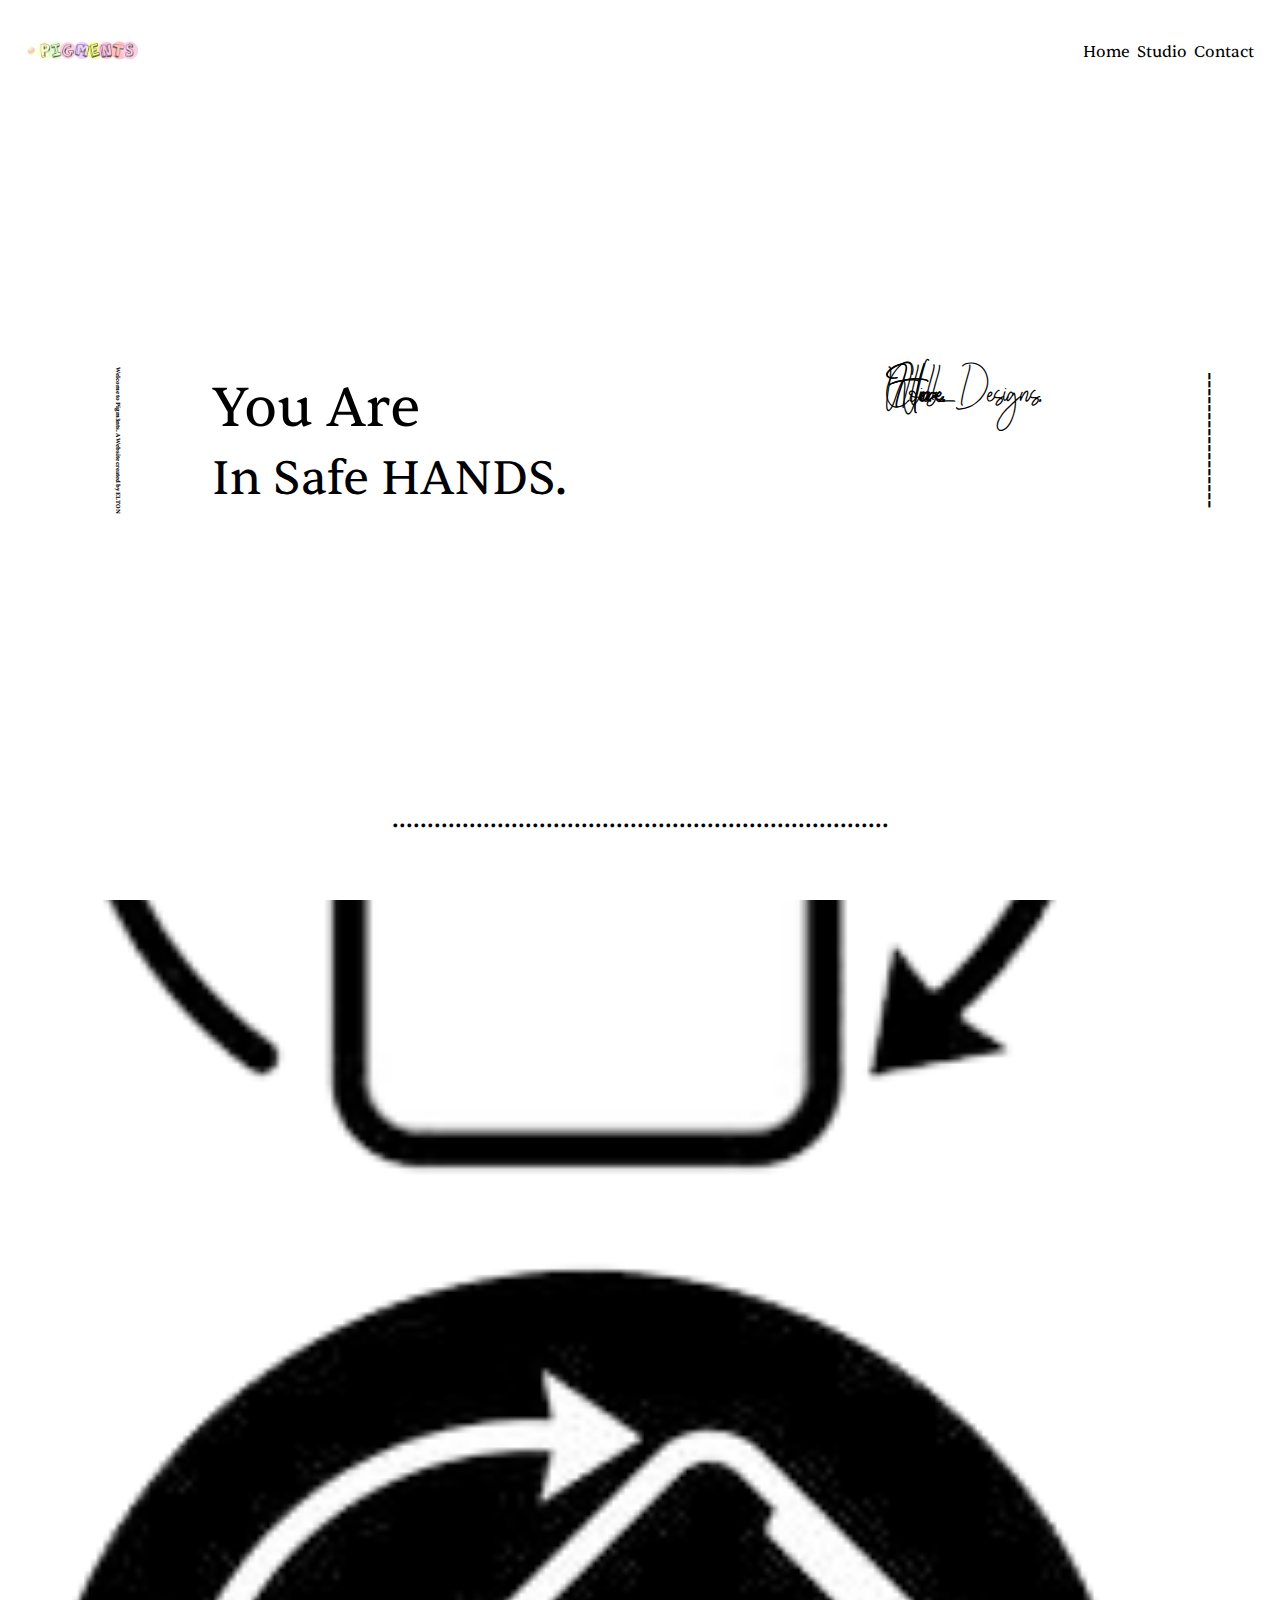
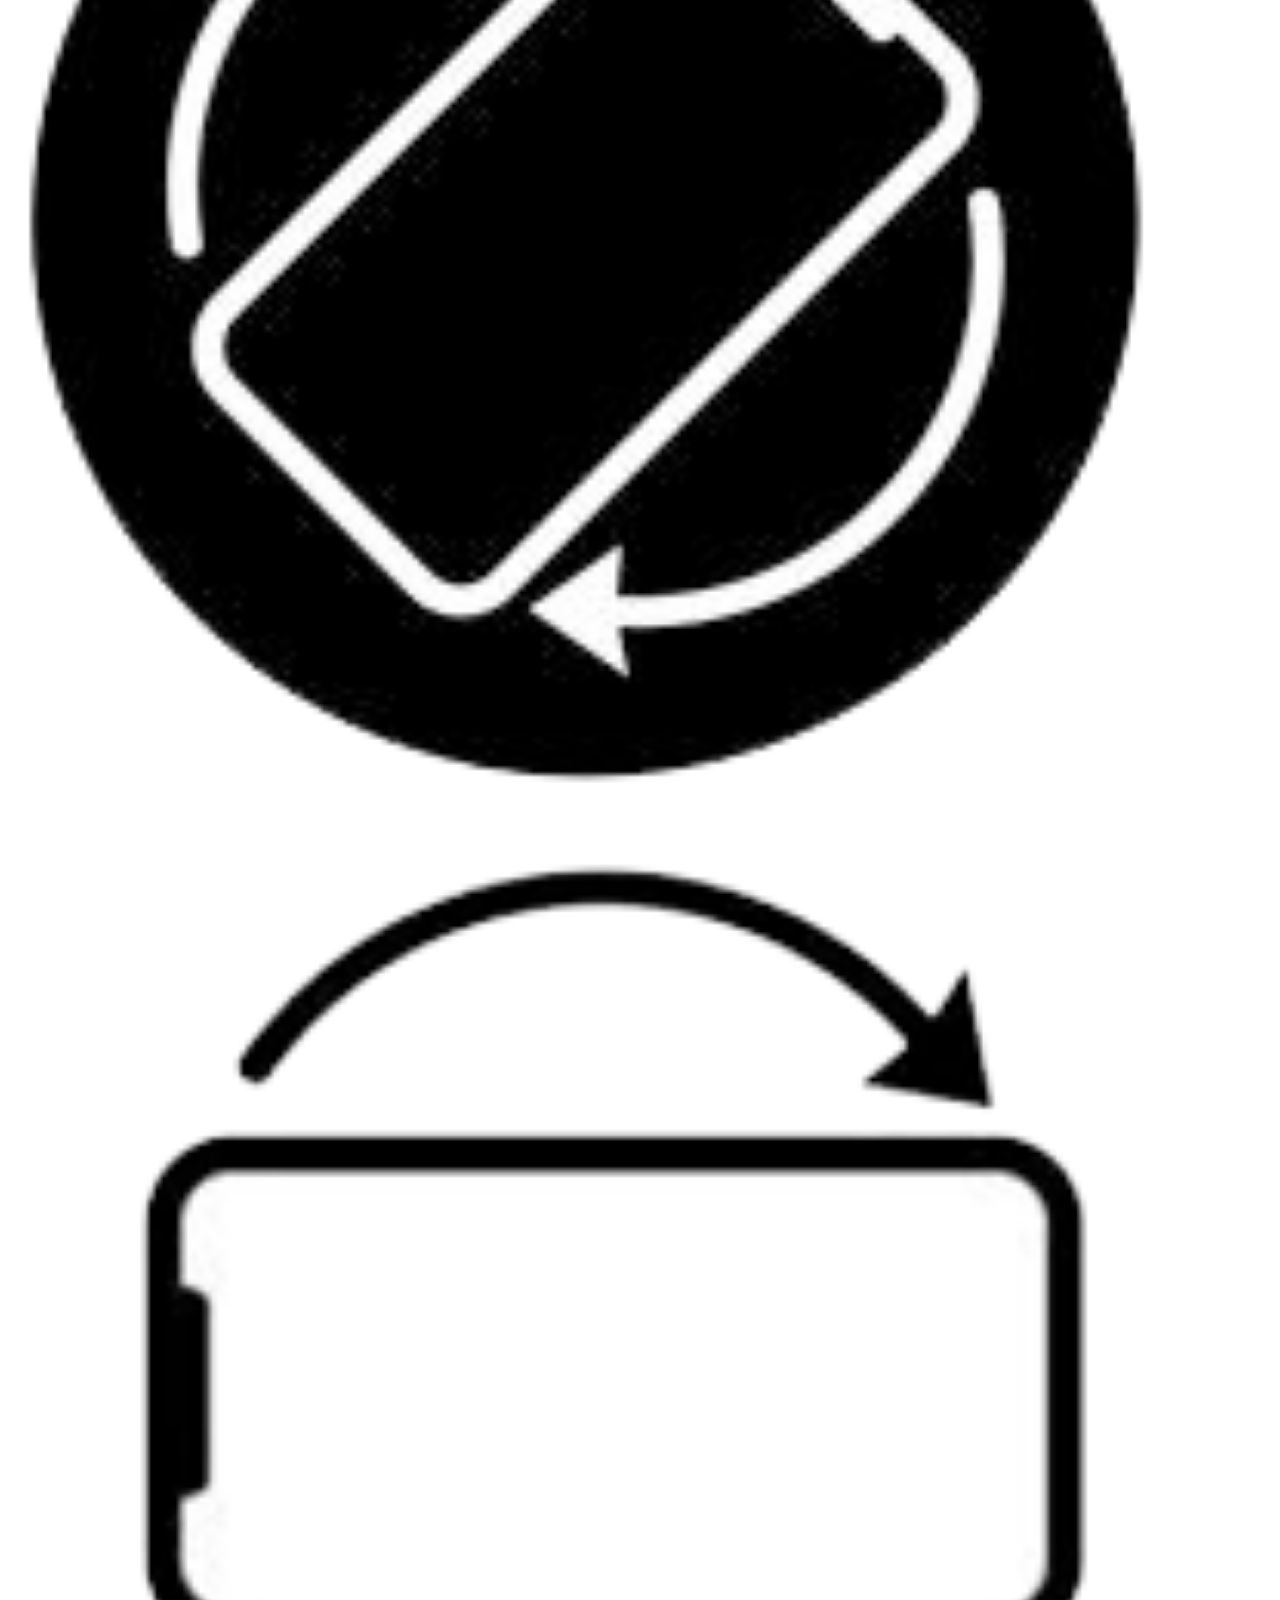
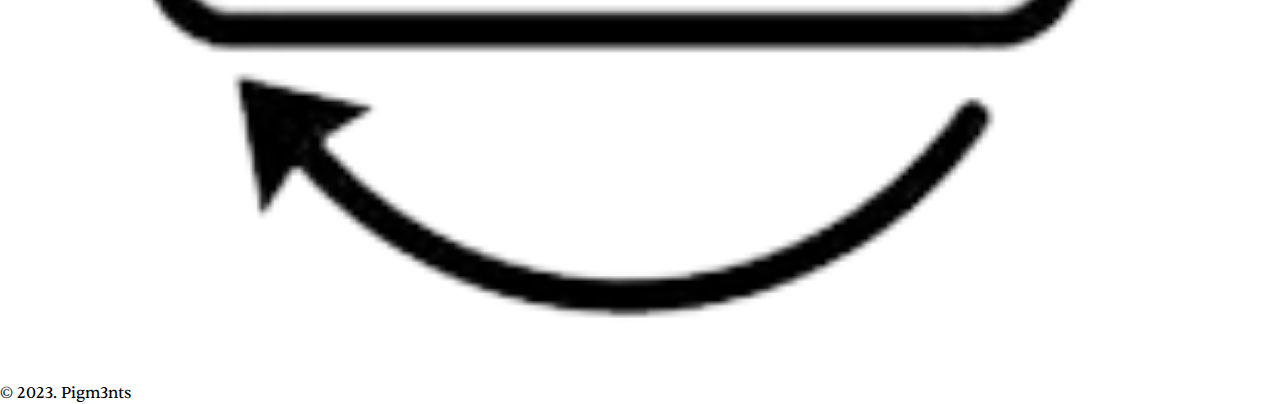
==== index.html @ 603bff14 "the original version" ====
<!DOCTYPE html>
<html lang="en">
<head>
    <meta charset="UTF-8">
    <meta http-equiv="X-UA-Compatible" content="IE=edge">
    <meta name="viewport" content="width=device-width, initial-scale=1.0">
    <title>Pigm3nts</title>
    <link rel="stylesheet" href="index.css">
</head>
<body>
    <div class="container_1">

        

        <div class="contentborder">
            <div class="nav">
                <a href=""><img src="PIGMENTS LOGO150px.png" alt="" width="115px"></a>
                <ul>
                    <li>
                        <a href="">
                            <p class ="navbutton">Home</p>
                        </a>
                    </li>
                    <li>
                        <a href="">
                           <p class="navbutton">Studio</p>
                        </a>
                    </li>
                    <li>
                        <a href="">
                           <p class="navbutton">Contact</p>
                        </a>
                    </li>
                </ul>
            </div>
            <div class="middle">
                <div class="leftblock bod">
                    <p class="text3">Welcome to Pigm3nts. A Website created by ELTON</p>
                </div>
                
                <div class="middleblock bod">
                    <p class="text1">You Are</p>
                    <p class="text2">In Safe HANDS.</p>

                </div>
                <div class="flipblock">
                    <p class="contact1 cont">For.</p>
                    <p class="contact2 cont">Web_Designs.</p>
                    <p class="contact3 cont">Click.</p>
                    <a href=""><p class="contact4 cont">Here.</p></a>
                    <a href=""><p class="contact5 cont">Here</p></a>
                </div>
                <div class="rightblock bod">
                    <p class="text5">-----------------</p>
                </div>
            </div>
            
                
            <div class="footer ">

                <p class="text4">.......................................................................</p>
            </div>

        </div>

    </div>
    <div class="container_2">
        <div class="wrap">
            <div class="navbar2">
               <p class = "img2" ><a href=""><img src="PIGMENTS LOGO150px.png" alt="" width="115px"></a></p> 
            </div>
            <div class="content2_2">
                <p class="content2_2_text">Please Rotate Your Phone To</p>
                <p class="content2_2_text">View This Page!</p>
                <div class="rotate">
                    <p><img src="1rotate.png" alt="" width="93%" class="rotatepic1"></p>
                    <p><img src="2rotate.png" alt="" width="93%"  class="rotatepic2"></p>
                    <p><img src="3rotate.png" alt="" width="93%"  class="rotatepic3"></p>
                    
                 </div>
            </div>
            
            <p class="rights"> &#169 2023. Pigm3nts</p>
        </div>
    </div>
</body>
</html>
---- index.css ----
@font-face {
    font-family: 'font1';
    src: url(fonts/Sentient-Regular.otf);
}
@font-face {
    font-family: 'font2';
    src: url(fonts/Sentient-Bold.otf);
}
@font-face {
    font-family: 'font3';
    src: url(fonts/Hanibee.otf);
}
@font-face {
    font-family: 'font4';
    src: url(fonts/Bizon.otf);
}


*{
    padding: 0;
    margin: 0;
    box-sizing: border-box;
    font-family: 'font1';
}
.container_1{
    position: absolute;
    top: 0;
    left: 0;
    height: 100vh;
    width: 100%;
    background-color: #ffffff;
    display: flex;
    /* justify-content: center;
    align-items: center; */
    flex-shrink: 0;
    animation: animation1 15s infinite linear ;
    
}
container_2{
    display: none;
}
@keyframes animation1 {
    0%{
        background-color: #ffffff;
    }
    10%{
        background-color: #ffffff;

    }
    20%{
        background-color: black;
        color: white;
    }
    30%{
        background-color: black;
        color: white;
    }
    40%{
        background-color: #FF964F;
        color: black;
    }
    50%{
        background-color: #FF964F;
        color: black;
    }
    60%{
        background-color: #00ffee;
        color: black;
    }
    70%{
        background-color: #00ffee;
        color: black;
    }
    80%{
        background-color: #f5f5f4;
        color: black;
    }
    90%{
        background-color: #f5f5f4;
        color: black;
    }
    100%{
        background-color: #ffffff;
        color: rgb(0, 0, 0);
    }
    
}
.contentborder{
    display: flex;
    flex-direction: column;
    width:100%;
    align-items: center;
    height: 100hv;
    padding: 2%;  
}
.nav{
    width:100%;
    height: 6vh;
    
    border-radius: 5px 5px 0px 0px;
    display: flex;
    justify-content: space-between;
    align-items: center;
      
}
ul{
    display: flex;
}
li{
    list-style-type: none;
    margin-left: 7px;
}
a{
    text-decoration: none ;
    color: black;
}
.middle{
    width: 100%;
    height: 85%;
    display: flex;
    justify-content: space-between;
}
.leftblock {
    width: 15%;
    height: 100%;
    display: flex;
    justify-content: center;
    align-items: center;
}
.middleblock{
    width: 55%;
    height: 100%;
    display: flex;
    flex-direction: column;
    justify-content: center;
    
    
}
.flipblock{
    width: 25%;
    height: 100%;
    position: relative;
}
.contact1{
    position: absolute;
    top: 37%;
    left: 0;
    animation: contact1anim 15s infinite ease-in-out;
}
.contact2{
    position: absolute;
    top: 37%;
    left: 0;
    animation: contact2anim 15s infinite ease-in-out;
}
.contact3{
    position: absolute;
    top: 37%;
    left: 0;
    animation: contact3anim 15s infinite ease-in-out;
}
.contact4{
    position: absolute;
    top: 37%;
    left: 0;
    animation: contact4anim 15s infinite ease-in-out;
}
.contact5{
    position: absolute;
    top: 37%;
    left: 0;
    animation: contact5anim 15s infinite ease-in-out;
}

@keyframes contact1anim {
    0%{
        color: transparent;
    }
    25%{
        
        color: white;
        
    }

    50%{
        color: transparent;
        
    }

    75%{
        color: transparent;
        
    }

    100%{
        color: transparent;
        
    }
}

@keyframes contact2anim {
    0%{
        color: transparent;
    }
    25%{
        color: transparent;
        
    }

    50%{
        
        color: black;
        
    }

    75%{
        color: transparent;
        
    }

    100%{
        color: transparent;
        
    }
}
@keyframes contact3anim {
    0%{
        color: transparent;
    }
    25%{
        color: transparent;
        
    }

    50%{
        color: transparent;
        
    }

    75%{
        
        color: black;
        
    }

    100%{
        color: transparent;
        
    }
    
}


@keyframes contact4anim {
    0%{
        color: transparent;
    }
    25%{
        color: transparent;
        
    }

    50%{
        color: transparent;
        
    }

    75%{
        color: transparent;
        
    }

    95%{
        
        color: black;
        
    }
    100%{
        color: transparent;
    }
}

@keyframes contact5anim {
    0%{
        color: black;
    }
    25%{
        color: transparent;
        
    }

    50%{
        color: transparent;
        
    }

    75%{
        color: transparent;
        
    }

    95%{
        
        color: transparent;
        
    }
    100%{
        color: black;
    }
}


.cont{
    font-family: font3;
    font-size: 300%;
}
.text1{
    font-size: 350%;
}
.text2{
    font-size: 3rem;
}
.text3{
    writing-mode: vertical-rl;
    text-orientation: mixed;
    font-size: 35% ;
    font-family: 'font2';
}
.text4{
    font-size: 165% ; 
}
.text5{
    writing-mode: vertical-rl;
    text-orientation: mixed;
    font-size: 1.3rem ;
    font-family: 'font2';
}

.navbutton{
    animation: navbaranim 15s infinite ease-in-out;
    transition: all 2s;
}

@keyframes navbaranim {
    0%{
        color: black;
    }
    25%{
        color: white;
        
    }

    50%{
        color: black;
        
    }

    75%{
        color: black;
        
    }

    95%{
        
        color: black;
        
    }
    100%{
        color: black;
    }
}

.navbutton:hover{
    padding: 10px;
}
img{
    transition: all 1.5s;
}
img:hover{
    padding: 5%;
}

.rightblock{
    width: 5%;
    height: 100%;
    display: flex;
    flex-direction: column;
    justify-content: center;
    align-items: flex-start;
    
}
.bod{
    border: 2px solid rgba(0, 128, 0, 0);
}

@media (max-width: 600px) {
    
    .container_1{
        display: none;
    }
    .wrap{
        display: flex;
        flex-direction: column;
        background-color: black;
        color: white;
    }
   .navbar2{
        height: 15vh;
        position: relative;
        width:5%;
        top:0;
        left: 0;
        animation: logoanim 5s alternate infinite;
    }
    .img2{
        /* height: 15vh;
        text-align: center; */
        
    }

    @keyframes logoanim {
        0%{
            top:0;
            left: 0; 
            padding: 0%;
        }
        50%{
            top:0;
            left: 35%;
            padding: 2%;
        }
        100%{
            top:0;
            left: 60%;
            padding: 4%;
        }
        
    }

    .content2_2{
        height: 75vh;
        display: flex;
        flex-direction: column;
        justify-content: center;
        align-items:center;

    }
    .content2_2_text{
        font-family: 'font4';
    }
    .rotatepic1{
        animation: rotateanimation 2s infinite ;
    }
    .rotatepic2{
        animation: rotateanimation2 2s infinite ;
    }
    .rotatepic3{
        animation: rotateanimation3 2s infinite ;
    }
    @keyframes rotateanimation {
        0%{
            visibility:hidden;
        }
        25%{
            visibility:visible;
        }
        50%{
            visibility: hidden;
        }
        75%{
            visibility: hidden;
        }
        100%{
            visibility: hidden;
        }    
    }
    @keyframes rotateanimation2 {
        0%{
            visibility:hidden;
        }
        25%{
            visibility:hidden;
        }
        50%{
            visibility: visible;
        }
        75%{
            visibility: hidden;
        }
        100%{
            visibility: hidden;
        }    
    }
    @keyframes rotateanimation3 {
        0%{
            visibility:hidden;
        }
        25%{
            visibility:hidden;
        }
        50%{
            visibility: hidden;
        }
        75%{
            visibility: visible;
        }
        100%{
            visibility: hidden;
        }    
    }
    .rights{
        height: 10vh;
        display: flex;
        justify-content:flex-end;
        align-items: center;
        font-family: 'font3';
    }
    .rotate{
        height: 10vh;
        display: flex;
        justify-content:flex-end;
        align-items: center;
        width: 20%;
    }
    .rotatepic{
        
    }
    
}
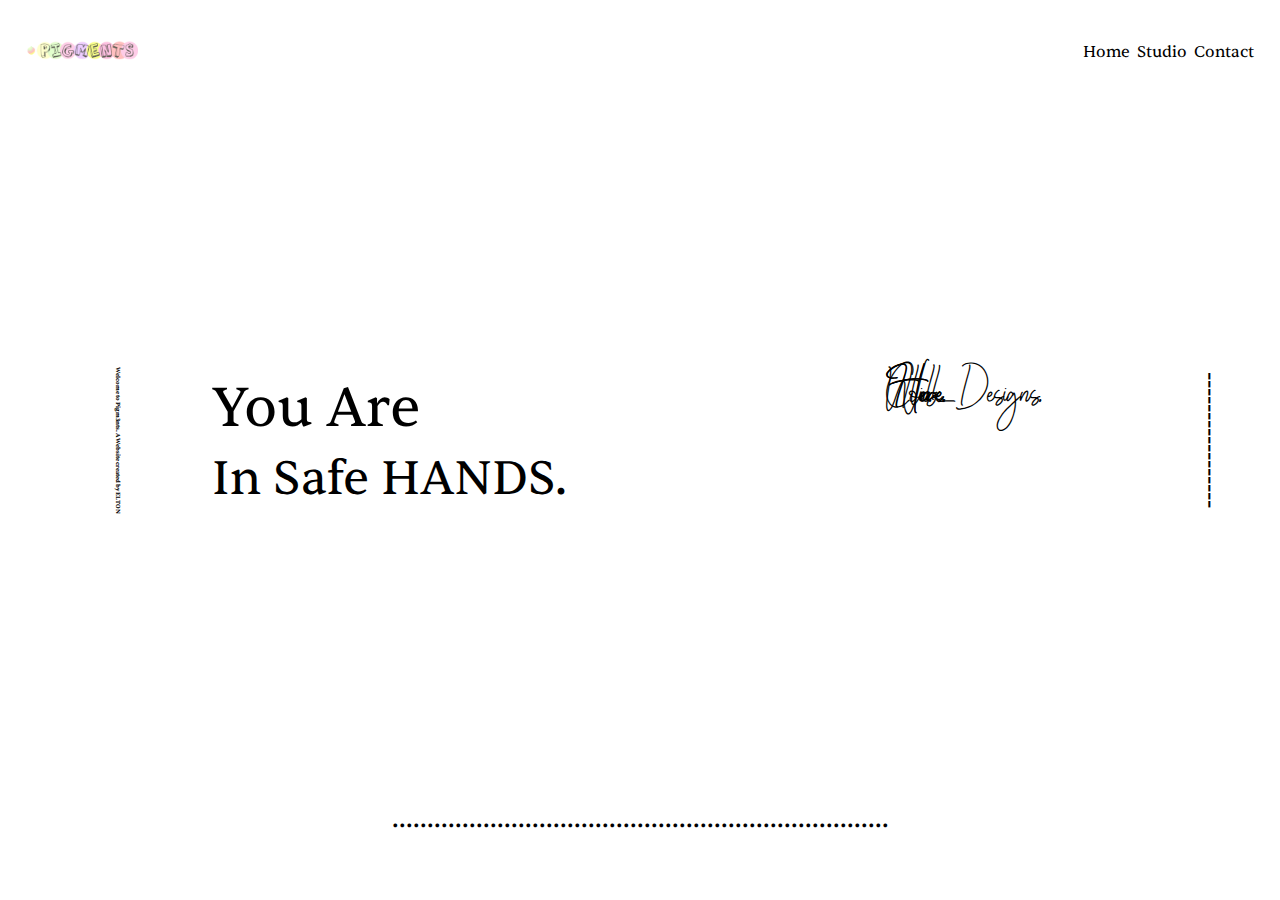
==== commit 1a5637a0: "contact page update" ====
--- a/index.html
+++ b/index.html
@@ -27,7 +27,7 @@
                         </a>
                     </li>
                     <li>
-                        <a href="">
+                        <a href="./contacts/contact.html">
                            <p class="navbutton">Contact</p>
                         </a>
                     </li>
--- a/index.css
+++ b/index.css
@@ -21,6 +21,9 @@
     margin: 0;
     box-sizing: border-box;
     font-family: 'font1';
+}
+.container_2{ 
+    display: none;
 }
 .container_1{
     position: absolute;
@@ -394,7 +397,9 @@
 }
 
 @media (max-width: 600px) {
-    
+    .container_2{
+        display: flex;
+    }
     .container_1{
         display: none;
     }
